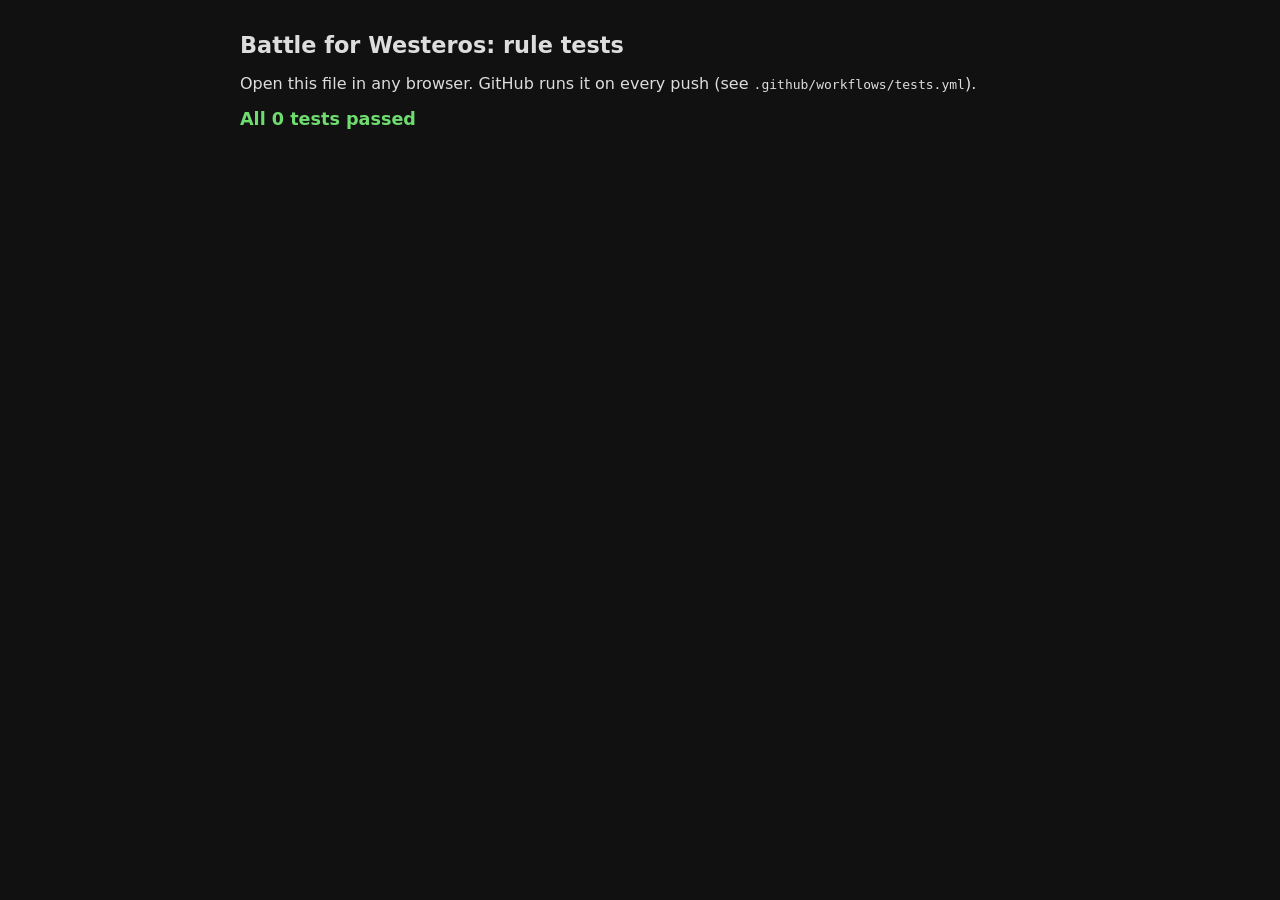
==== tests/index.html @ 68697099 "Added rule tests" ====
<!DOCTYPE html>
<html lang="en">
<head>
    <meta charset="UTF-8">
    <meta name="viewport" content="width=device-width, initial-scale=1.0">
    <title>Battle for Westeros - rule tests</title>
    <style>
        body { font-family: system-ui, sans-serif; background: #111; color: #ddd; max-width: 50rem; margin: 2rem auto; padding: 0 1rem; }
        h1 { font-size: 1.4rem; }
        #summary { font-size: 1.1rem; font-weight: bold; margin: 1rem 0; }
        .pass { color: #6fdc6f; }
        .fail { color: #ff6b6b; }
        li { margin: 0.3rem 0; }
        pre { white-space: pre-wrap; color: #ff9b9b; margin: 0.2rem 0 0 1rem; }
    </style>
</head>
<body data-result="running">
    <h1>Battle for Westeros: rule tests</h1>
    <p>Open this file in any browser. GitHub runs it on every push (see <code>.github/workflows/tests.yml</code>).</p>
    <div id="summary">Running...</div>
    <ul id="results"></ul>

    <!-- Tiny test runner: test(name, fn) and assert helpers, results listed on the page -->
    <script>
        const TESTS = [];
        function test(name, fn) { TESTS.push({ name, fn }); }
        function assert(condition, message) {
            if (!condition) throw new Error(message || 'assertion failed');
        }
        function assertEqual(actual, expected, message) {
            if (actual !== expected) throw new Error(`${message || 'values differ'}: expected ${JSON.stringify(expected)}, got ${JSON.stringify(actual)}`);
        }
        function assertClose(actual, expected, message) {
            if (Math.abs(actual - expected) > 1e-9) throw new Error(`${message || 'numbers differ'}: expected ${expected}, got ${actual}`);
        }

        function runTests() {
            const list = document.getElementById('results');
            let failed = 0;
            TESTS.forEach(({ name, fn }) => {
                const li = document.createElement('li');
                try {
                    fn();
                    li.className = 'pass';
                    li.textContent = '✔ ' + name;
                } catch (e) {
                    failed++;
                    li.className = 'fail';
                    li.textContent = '✘ ' + name;
                    const pre = document.createElement('pre');
                    pre.textContent = e.message;
                    li.appendChild(pre);
                }
                list.appendChild(li);
            });
            const summary = document.getElementById('summary');
            summary.className = failed ? 'fail' : 'pass';
            summary.textContent = failed
                ? `${failed} of ${TESTS.length} tests FAILED`
                : `All ${TESTS.length} tests passed`;
            document.body.dataset.result = failed ? 'fail' : 'pass';
        }
    </script>

    <script src="../js/rules.js"></script>
    <script src="rules.test.js"></script>
    <script>runTests();</script>
</body>
</html>
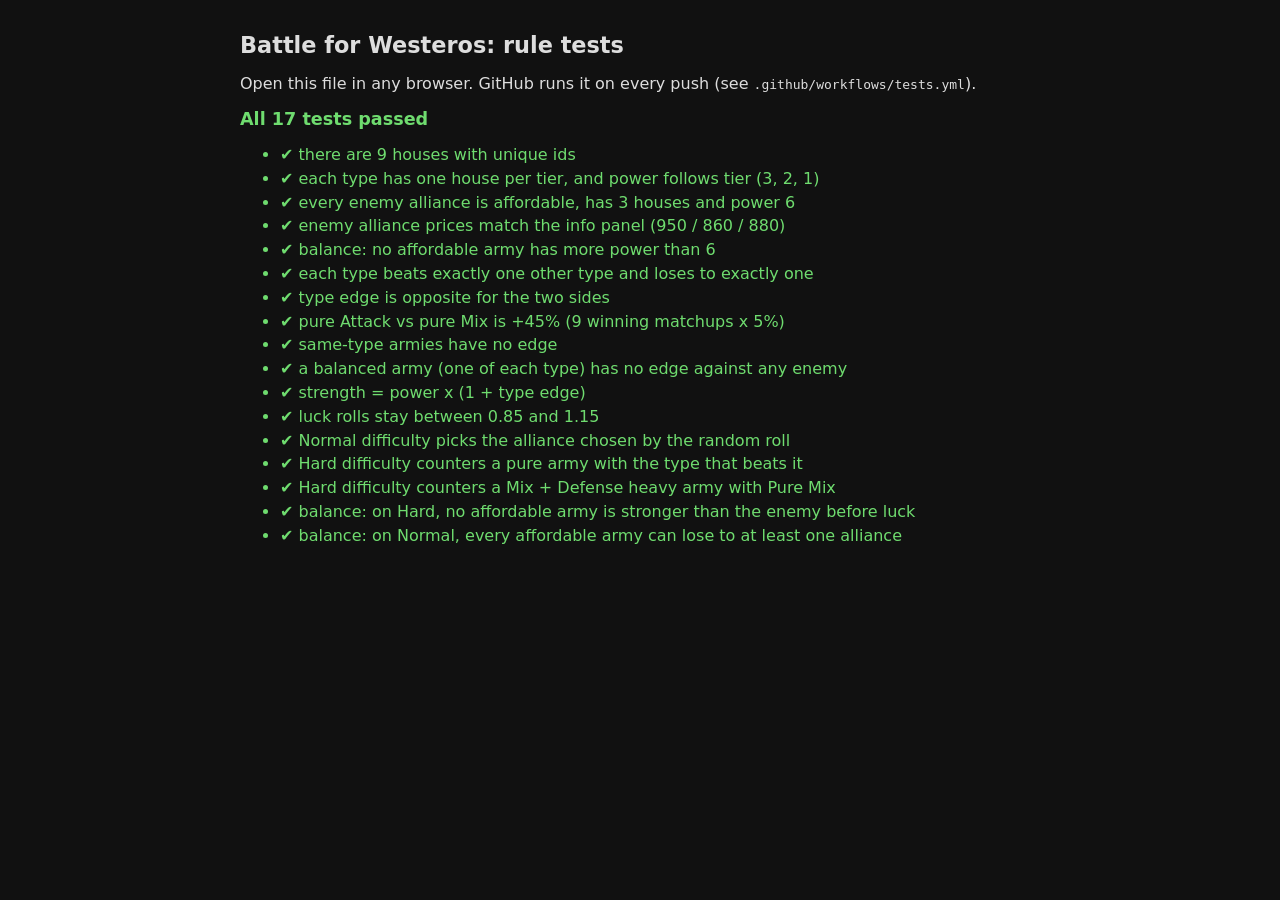
==== commit a8c95bf8: "Fixed test runner" ====
--- a/tests/index.html
+++ b/tests/index.html
@@ -23,6 +23,9 @@
     <!-- Tiny test runner: test(name, fn) and assert helpers, results listed on the page -->
     <script>
         const TESTS = [];
+        // A file that fails to load or run must fail the suite, not silently skip its tests
+        const LOAD_ERRORS = [];
+        window.addEventListener('error', e => LOAD_ERRORS.push(e.message || 'failed to load ' + (e.target && e.target.src)), true);
         function test(name, fn) { TESTS.push({ name, fn }); }
         function assert(condition, message) {
             if (!condition) throw new Error(message || 'assertion failed');
@@ -53,10 +56,18 @@
                 }
                 list.appendChild(li);
             });
+            LOAD_ERRORS.forEach(message => {
+                failed++;
+                const li = document.createElement('li');
+                li.className = 'fail';
+                li.textContent = '✘ Script error: ' + message;
+                list.appendChild(li);
+            });
+            if (TESTS.length === 0) failed++;
             const summary = document.getElementById('summary');
             summary.className = failed ? 'fail' : 'pass';
-            summary.textContent = failed
-                ? `${failed} of ${TESTS.length} tests FAILED`
+            summary.textContent = TESTS.length === 0 ? 'No tests ran: check that the scripts loaded'
+                : failed ? `${failed} problem(s) in ${TESTS.length} tests: FAILED`
                 : `All ${TESTS.length} tests passed`;
             document.body.dataset.result = failed ? 'fail' : 'pass';
         }
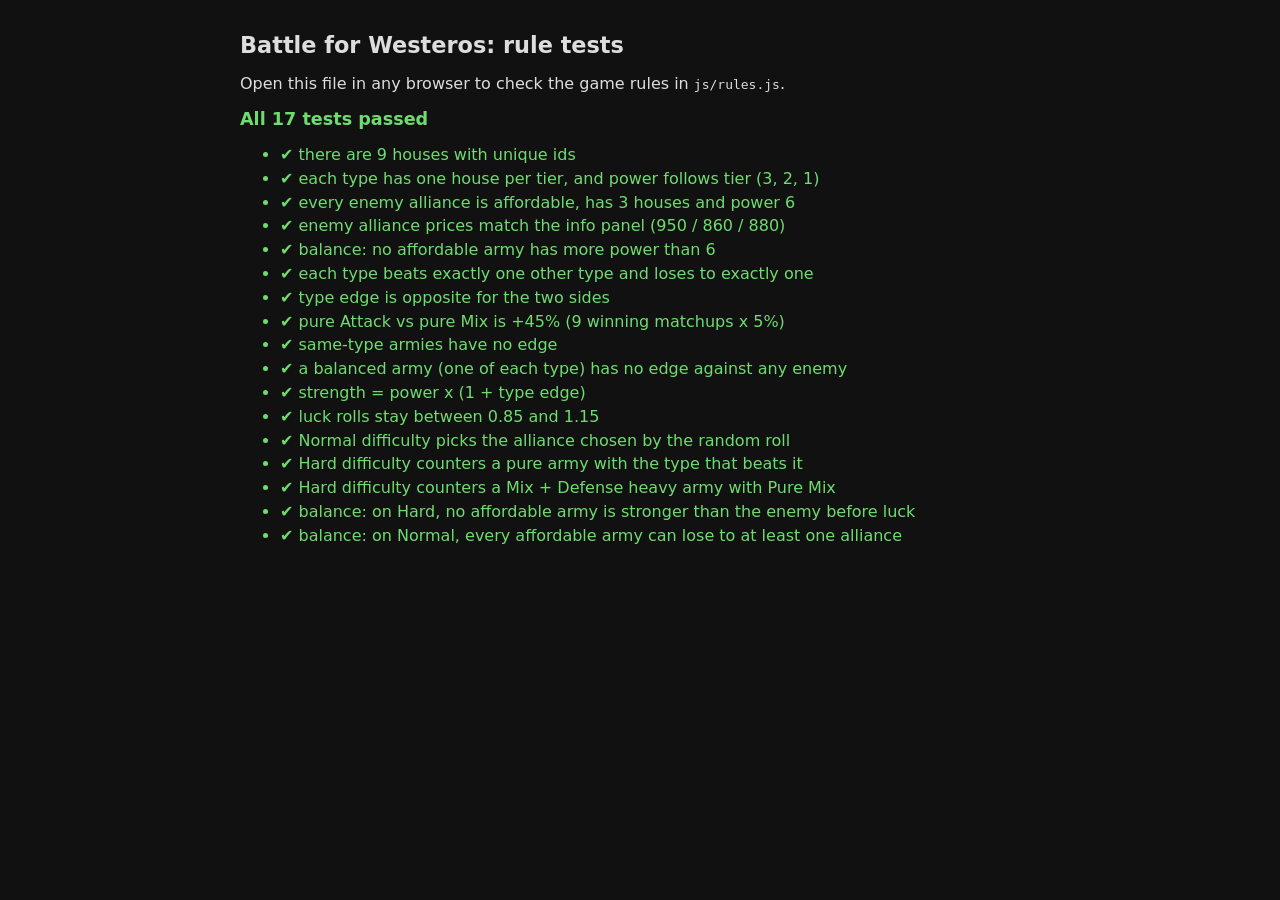
==== commit 408219d5: "Removed CI checks" ====
--- a/tests/index.html
+++ b/tests/index.html
@@ -16,7 +16,7 @@
 </head>
 <body data-result="running">
     <h1>Battle for Westeros: rule tests</h1>
-    <p>Open this file in any browser. GitHub runs it on every push (see <code>.github/workflows/tests.yml</code>).</p>
+    <p>Open this file in any browser to check the game rules in <code>js/rules.js</code>.</p>
     <div id="summary">Running...</div>
     <ul id="results"></ul>
 
